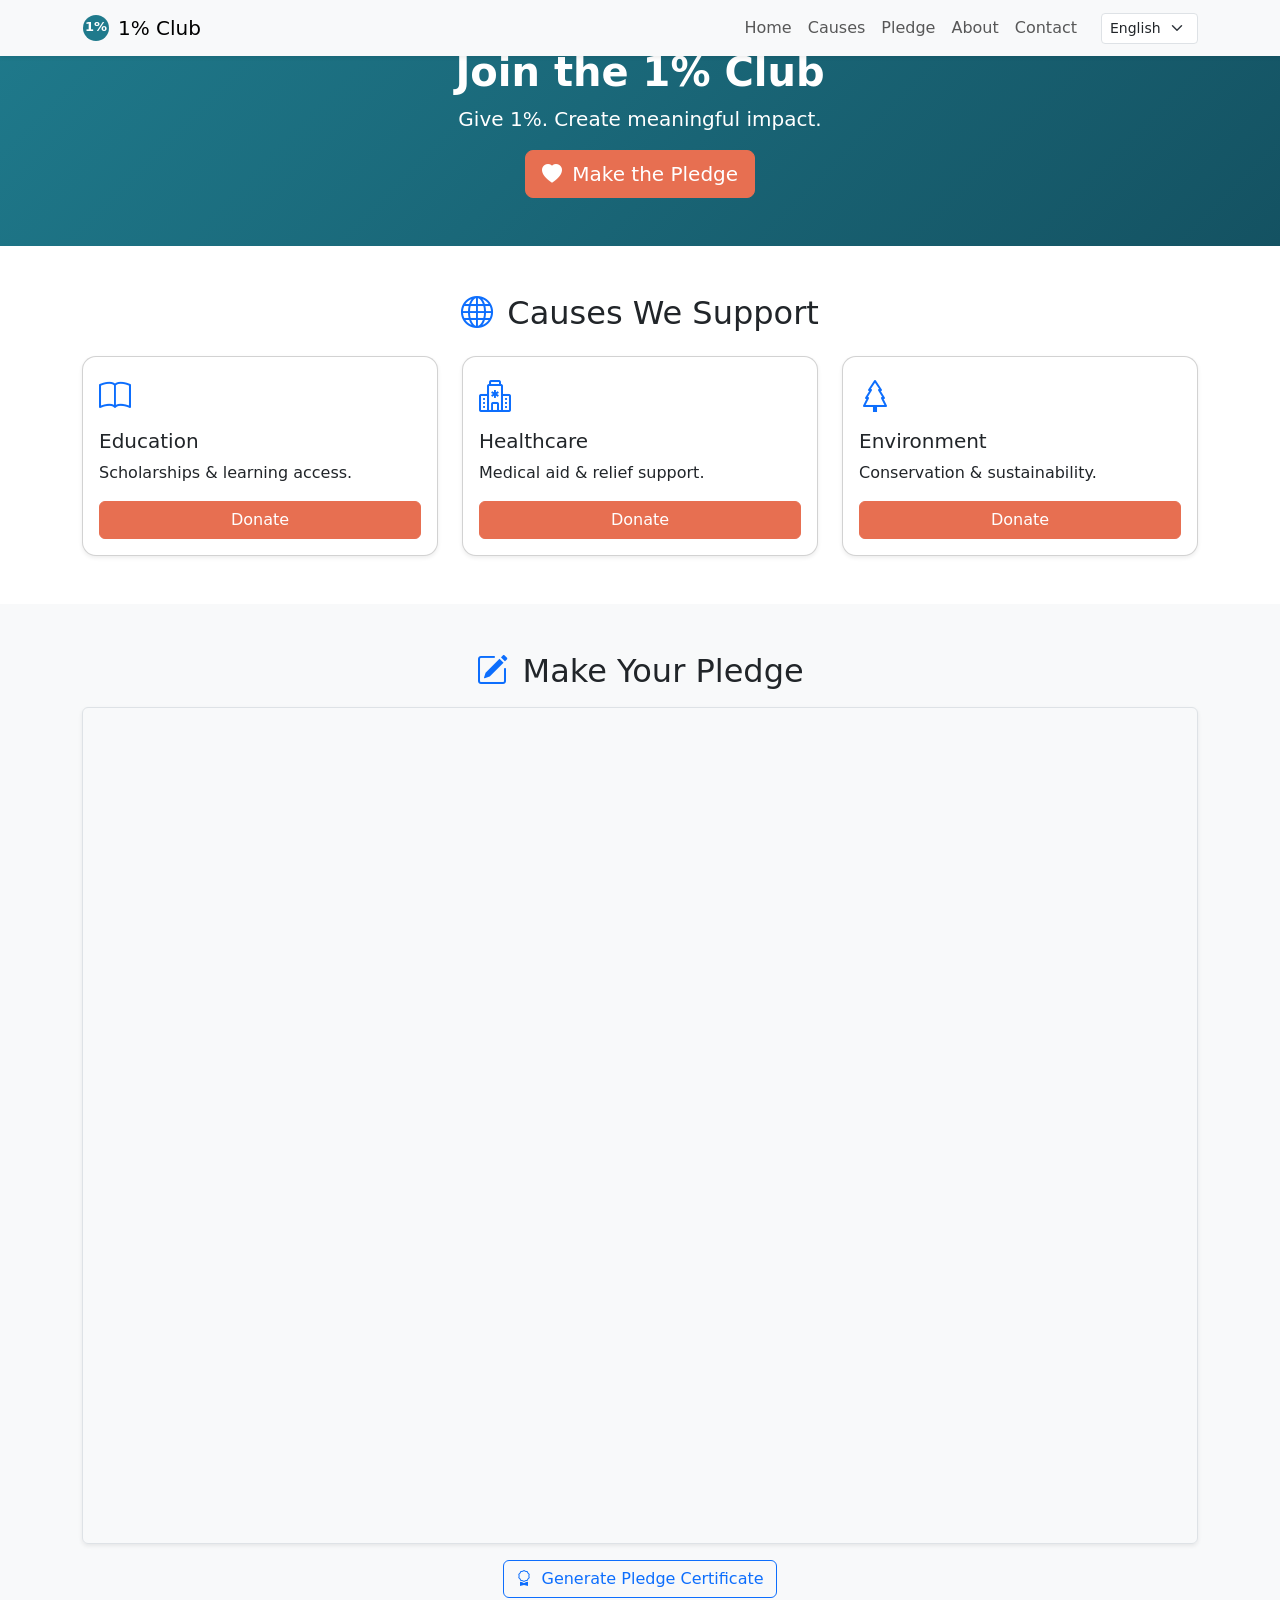
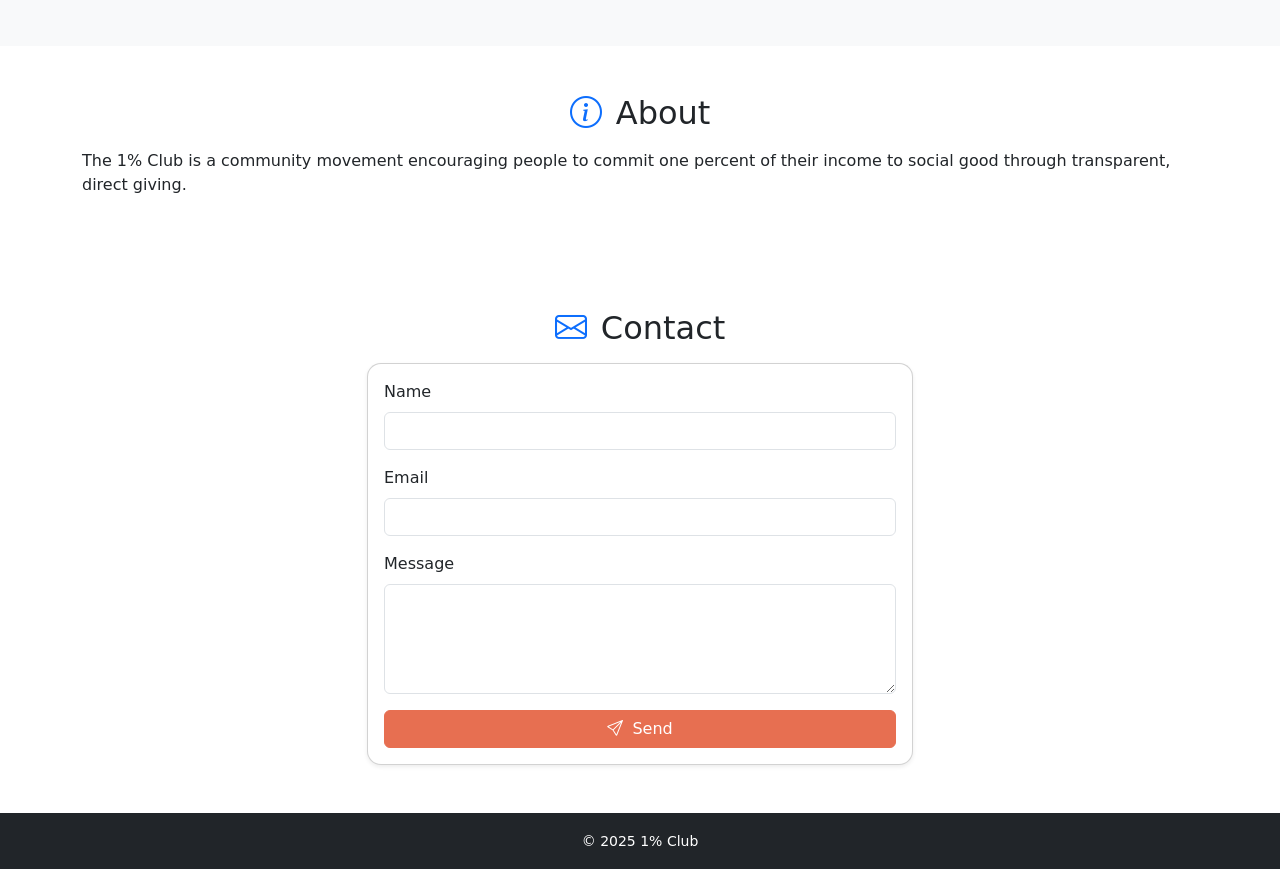
==== index.html @ 0b1a7408 "Add files via upload" ====
<!DOCTYPE html>
<html lang="en">
<head>
<meta charset="UTF-8">
<meta name="viewport" content="width=device-width, initial-scale=1">
<title>1% Club — Multilingual</title>
<link rel="icon" type="image/svg+xml" href="favicon.svg">
<link rel="stylesheet" href="https://cdn.jsdelivr.net/npm/bootstrap@5.3.3/dist/css/bootstrap.min.css">
<link rel="stylesheet" href="https://cdn.jsdelivr.net/npm/bootstrap-icons@1.11.3/font/bootstrap-icons.css">
<link rel="stylesheet" href="theme.css">
<style>section[id]{scroll-margin-top:80px}html{scroll-behavior:smooth}</style>
<!-- Analytics -->
<script defer data-domain="your-domain.example" src="https://plausible.io/js/script.js"></script>

</head>
<body>
<nav class="navbar navbar-expand-lg bg-light shadow-sm fixed-top">
  <div class="container">
    <a class="navbar-brand d-flex align-items-center" href="#home">
      <svg width="28" height="28" class="me-2"><circle cx="14" cy="14" r="13" fill="#1F7A8C"/><text x="50%" y="60%" text-anchor="middle" fill="white" font-size="13" font-weight="900">1%</text></svg>
      <span data-i18n="site_name">1% Club</span>
    </a>
    <button class="navbar-toggler" data-bs-toggle="collapse" data-bs-target="#nav"><span class="navbar-toggler-icon"></span></button>
    <div id="nav" class="collapse navbar-collapse">
      <ul class="navbar-nav ms-auto">
        <li class="nav-item"><a class="nav-link" href="#home" data-i18n="nav_home">Home</a></li>
        <li class="nav-item"><a class="nav-link" href="#causes" data-i18n="nav_causes">Causes</a></li>
        <li class="nav-item"><a class="nav-link" href="#pledge" data-i18n="nav_pledge">Pledge</a></li>
        <li class="nav-item"><a class="nav-link" href="#about" data-i18n="nav_about">About</a></li>
        <li class="nav-item"><a class="nav-link" href="#contact" data-i18n="nav_contact">Contact</a></li>
      </ul>
      <div class="ms-3">
        <select id="lang" class="form-select form-select-sm">
          <option value="en">English</option>
          <option value="mr">मराठी</option>
          <option value="hi">हिंदी</option>
        </select>
      </div>
    </div>
  </div>
</nav>

<header id="home" class="hero py-5 text-center">
  <div class="container fade-up">
    <h1 class="fw-bold mb-2" data-i18n="hero_title">Join the 1% Club</h1>
    <p class="lead mb-3" data-i18n="hero_sub">Give 1%. Create meaningful impact.</p>
    <a href="#pledge" class="btn btn-primary btn-lg">
      <i class="bi bi-heart-fill me-1"></i> <span data-i18n="cta_pledge">Make the Pledge</span>
    </a>
  </div>
</header>

<section id="causes" class="container py-5">
  <h2 class="text-center mb-4 fade-up">
    <i class="bi bi-globe text-primary me-1"></i>
    <span data-i18n="section_causes">Causes We Support</span>
  </h2>
  <div class="row g-4">
    <div class="col-md-4 fade-up"><div class="card h-100 shadow-sm"><div class="card-body">
      <i class="bi bi-book fs-2 text-primary"></i>
      <h5 class="mt-2" data-i18n="cause_edu_title">Education</h5>
      <p data-i18n="cause_edu_desc">Scholarships & learning access.</p>
      <a href="#" class="btn btn-primary w-100" target="_blank" data-i18n="btn_donate">Donate</a>
    </div></div></div>
    <div class="col-md-4 fade-up"><div class="card h-100 shadow-sm"><div class="card-body">
      <i class="bi bi-hospital fs-2 text-primary"></i>
      <h5 class="mt-2" data-i18n="cause_health_title">Healthcare</h5>
      <p data-i18n="cause_health_desc">Medical aid & relief support.</p>
      <a href="#" class="btn btn-primary w-100" target="_blank" data-i18n="btn_donate">Donate</a>
    </div></div></div>
    <div class="col-md-4 fade-up"><div class="card h-100 shadow-sm"><div class="card-body">
      <i class="bi bi-tree fs-2 text-primary"></i>
      <h5 class="mt-2" data-i18n="cause_env_title">Environment</h5>
      <p data-i18n="cause_env_desc">Conservation & sustainability.</p>
      <a href="#" class="btn btn-primary w-100" target="_blank" data-i18n="btn_donate">Donate</a>
    </div></div></div>
  </div>
</section>

<section id="pledge" class="bg-light py-5">
  <div class="container fade-up">
    <h2 class="text-center mb-3">
      <i class="bi bi-pencil-square text-primary me-1"></i>
      <span data-i18n="section_pledge">Make Your Pledge</span>
    </h2>
    <div class="ratio ratio-4x3 border rounded shadow-sm mb-3">
      <iframe src="https://docs.google.com/forms/d/e/.../viewform?embedded=true"></iframe>
    </div>
    <div class="text-center">
      <a href="certificate.html" class="btn btn-outline-primary">
        <i class="bi bi-award me-1"></i>
        <span data-i18n="btn_certificate">Generate Pledge Certificate</span>
      </a>
    </div>
  </div>
</section>

<section id="about" class="container py-5 fade-up">
  <h2 class="text-center mb-3"><i class="bi bi-info-circle text-primary me-1"></i>
    <span data-i18n="section_about">About</span></h2>
  <p data-i18n="about_text">The 1% Club is a community movement encouraging people to commit one percent of their income to social good through transparent, direct giving.</p>
</section>

<section id="contact" class="container py-5 fade-up">
  <h2 class="text-center mb-3"><i class="bi bi-envelope text-primary me-1"></i>
    <span data-i18n="section_contact">Contact</span></h2>
  <div class="row justify-content-center">
    <div class="col-md-6">
      <form action="mailto:info@1percentclub.org" method="post" enctype="text/plain" class="card p-3 shadow-sm">
        <div class="mb-3">
          <label class="form-label" data-i18n="field_name">Name</label>
          <input class="form-control" name="name" required>
        </div>
        <div class="mb-3">
          <label class="form-label" data-i18n="field_email">Email</label>
          <input class="form-control" type="email" name="email" required>
        </div>
        <div class="mb-3">
          <label class="form-label" data-i18n="field_message">Message</label>
          <textarea class="form-control" rows="4" name="message"></textarea>
        </div>
        <button class="btn btn-primary w-100" type="submit">
          <i class="bi bi-send me-1"></i> <span data-i18n="btn_send">Send</span>
        </button>
      </form>
    </div>
  </div>
</section>

<footer class="bg-dark text-white text-center py-3">
  <small>© 2025 1% Club</small>
</footer>

<script src="https://cdn.jsdelivr.net/npm/bootstrap@5.3.3/dist/js/bootstrap.bundle.min.js"></script>
<script>
const strings = {
  en: {
    site_name:"1% Club", nav_home:"Home", nav_causes:"Causes", nav_pledge:"Pledge", nav_about:"About", nav_contact:"Contact",
    hero_title:"Join the 1% Club", hero_sub:"Give 1%. Create meaningful impact.", cta_pledge:"Make the Pledge",
    section_causes:"Causes We Support", cause_edu_title:"Education", cause_edu_desc:"Scholarships & learning access.",
    cause_health_title:"Healthcare", cause_health_desc:"Medical aid & relief support.",
    cause_env_title:"Environment", cause_env_desc:"Conservation & sustainability.", btn_donate:"Donate",
    section_pledge:"Make Your Pledge", btn_certificate:"Generate Pledge Certificate",
    section_about:"About", about_text:"The 1% Club is a community movement encouraging people to commit one percent of their income to social good through transparent, direct giving.",
    section_contact:"Contact", field_name:"Name", field_email:"Email", field_message:"Message", btn_send:"Send"
  },
  mr: {
    site_name:"१% क्लब", nav_home:"मुख्यपृष्ठ", nav_causes:"कारण", nav_pledge:"प्रतिज्ञा", nav_about:"माहिती", nav_contact:"संपर्क",
    hero_title:"१% क्लबमध्ये सामील व्हा", hero_sub:"१% द्या. अर्थपूर्ण परिणाम घडवा.", cta_pledge:"प्रतिज्ञा करा",
    section_causes:"आमचे उपक्रम", cause_edu_title:"शिक्षण", cause_edu_desc:"शिष्यवृत्ती व शिक्षण संधी",
    cause_health_title:"आरोग्य", cause_health_desc:"वैद्यकीय मदत व आपत्कालीन सहाय्य",
    cause_env_title:"पर्यावरण", cause_env_desc:"संवर्धन व शाश्वतता", btn_donate:"देणगी द्या",
    section_pledge:"तुमची प्रतिज्ञा करा", btn_certificate:"प्रतिज्ञा प्रमाणपत्र तयार करा",
    section_about:"माहिती", about_text:"१% क्लब हा सामाजिक हितासाठी उत्पन्नातील एक टक्का देण्याची प्रेरणा देणारा सामुदायिक उपक्रम आहे.",
    section_contact:"संपर्क", field_name:"नाव", field_email:"ईमेल", field_message:"संदेश", btn_send:"पाठवा"
  },
  hi: {
    site_name:"1% क्लब", nav_home:"होम", nav_causes:"कारण", nav_pledge:"प्रतिज्ञा", nav_about:"जानकारी", nav_contact:"संपर्क",
    hero_title:"1% क्लब से जुड़ें", hero_sub:"1% दें. सार्थक प्रभाव बनाएं.", cta_pledge:"प्रतिज्ञा करें",
    section_causes:"हमारे सामाजिक प्रयास", cause_edu_title:"शिक्षा", cause_edu_desc:"छात्रवृत्ति और शिक्षा सहायता",
    cause_health_title:"स्वास्थ्य", cause_health_desc:"चिकित्सा सहायता व राहत",
    cause_env_title:"पर्यावरण", cause_env_desc:"संरक्षण और स्थिरता", btn_donate:"दान करें",
    section_pledge:"अपनी प्रतिज्ञा करें", btn_certificate:"प्रतिज्ञा प्रमाणपत्र बनाएं",
    section_about:"जानकारी", about_text:"1% क्लब लोगों को अपनी आय का एक प्रतिशत सामाजिक कल्याण के लिए देने के लिए प्रेरित करने वाला सामुदायिक अभियान है।",
    section_contact:"संपर्क", field_name:"नाम", field_email:"ईमेल", field_message:"संदेश", btn_send:"भेजें"
  }
};
function applyLang(lang) {
  document.querySelectorAll("[data-i18n]").forEach(el=>{
    const key = el.getAttribute("data-i18n");
    if(strings[lang] && strings[lang][key]) el.innerText = strings[lang][key];
  });
}
const sel=document.getElementById("lang");
sel.addEventListener("change", e=>applyLang(e.target.value));
applyLang("en");

// animations
const observer=new IntersectionObserver(e=>e.forEach(x=>x.isIntersecting&&x.target.classList.add("appear")));
document.querySelectorAll(".fade-up").forEach(el=>observer.observe(el));
</script>
</body>
</html>
---- theme.css ----
:root{--primary:#1F7A8C;--accent:#E76F51;--dark:#0B1C26;--light:#F7FAFC;}
.hero{background:linear-gradient(135deg,var(--primary),#145262);color:#fff;}
.btn-primary{background:var(--accent);border-color:var(--accent);}
.btn-primary:hover{background:#c85d42;border-color:#c85d42;}
.card{border-radius:14px;transition:transform .25s ease,box-shadow .25s ease;}
.card:hover{transform:translateY(-6px);box-shadow:0 16px 32px rgba(0,0,0,.08);}
.fade-up{opacity:0;transform:translateY(20px);transition:all .6s ease;}
.fade-up.appear{opacity:1;transform:translateY(0);}
@media(max-width:768px){.hero h1{font-size:1.9rem;}}
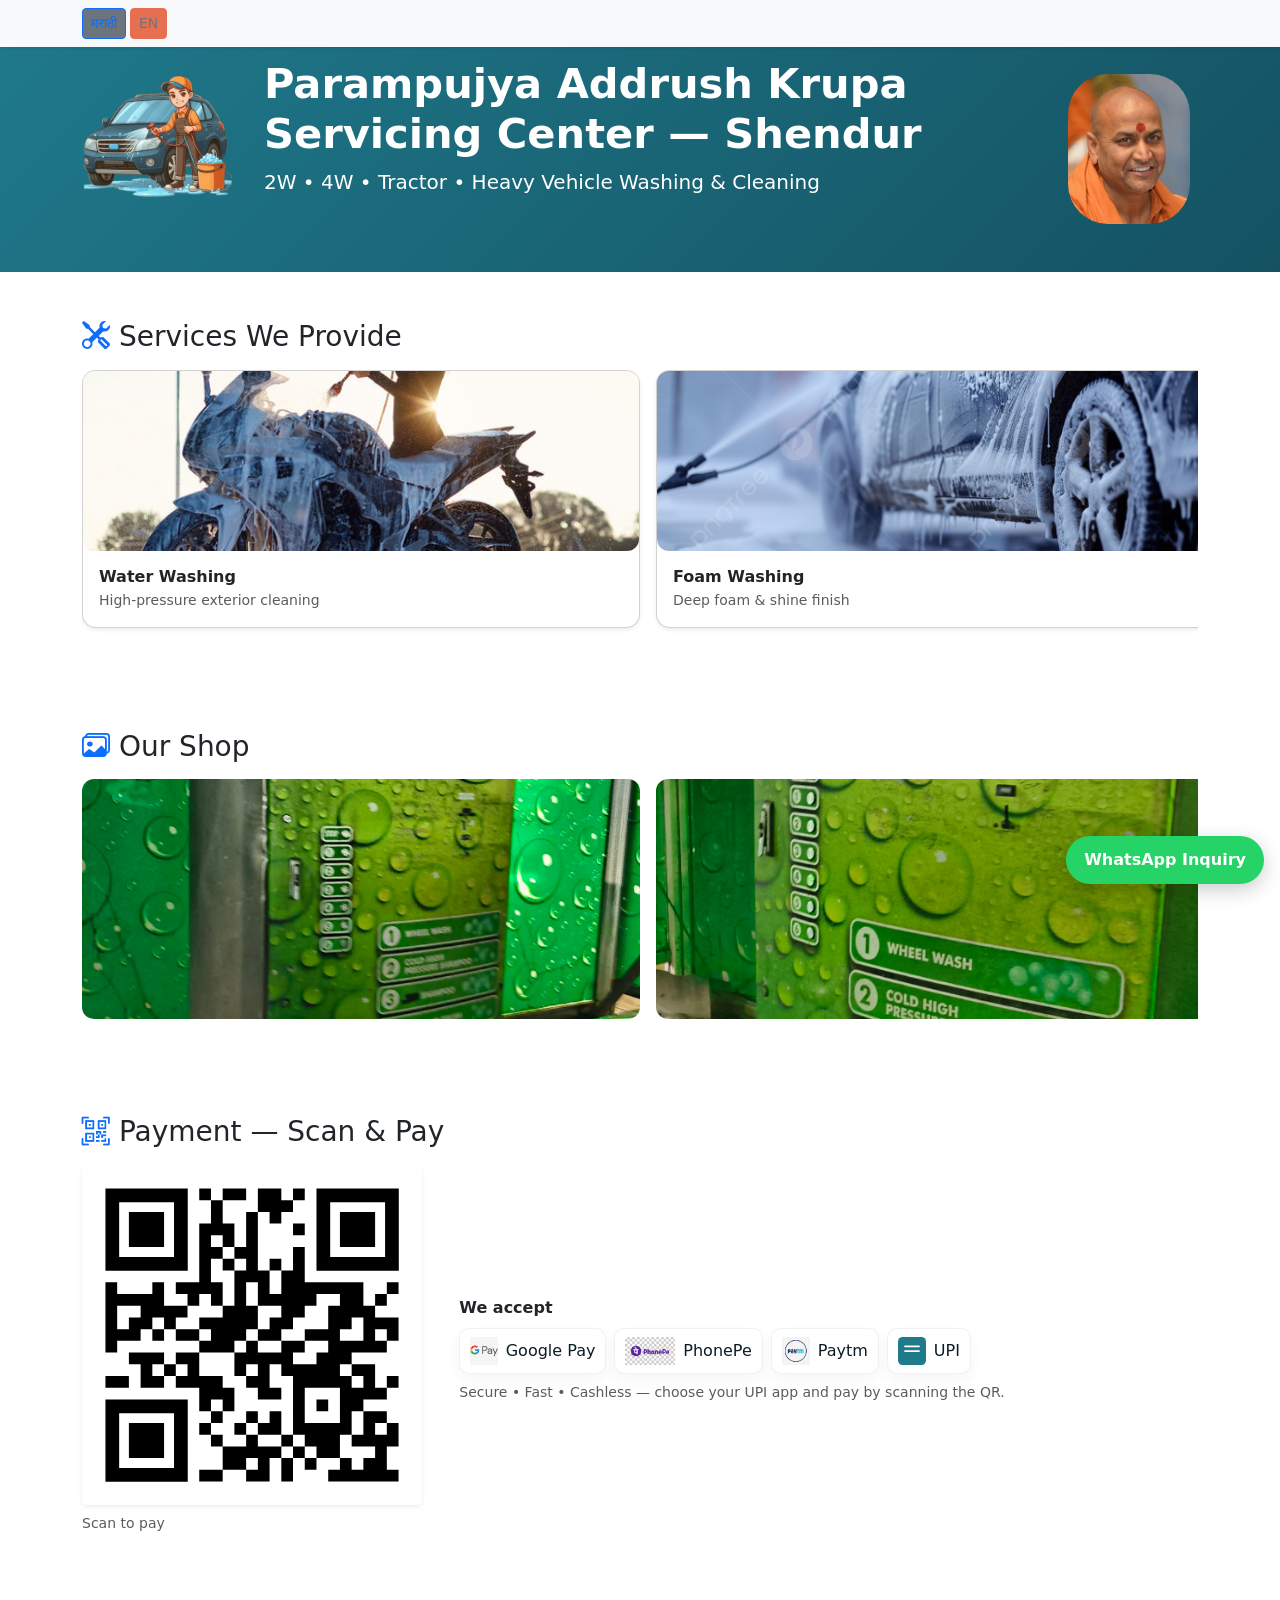
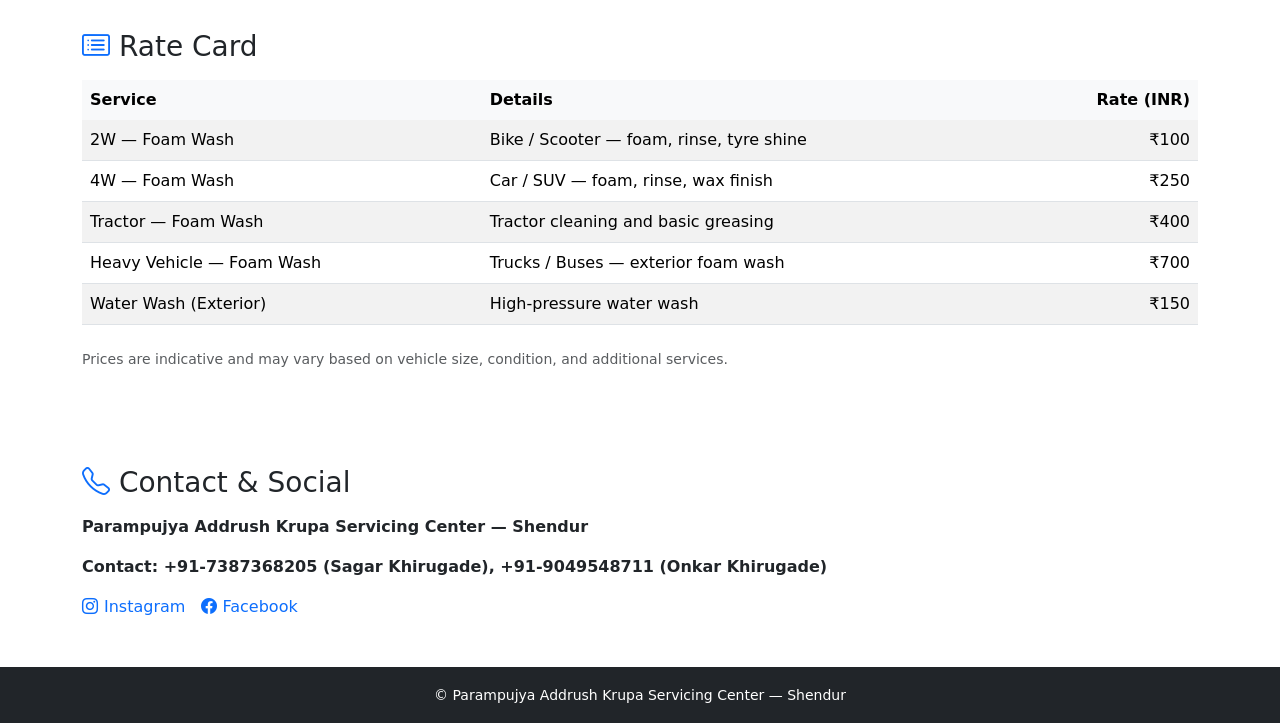
==== commit 7f1fe76b: "Service Center" ====
--- a/index.html
+++ b/index.html
@@ -1,183 +1,475 @@
 <!DOCTYPE html>
 <html lang="en">
 <head>
-<meta charset="UTF-8">
-<meta name="viewport" content="width=device-width, initial-scale=1">
-<title>1% Club — Multilingual</title>
-<link rel="icon" type="image/svg+xml" href="favicon.svg">
+<meta charset="UTF-8"><meta name="viewport" content="width=device-width, initial-scale=1">
+<title>Addrush Krupa Servicing Center – Shendur</title>
+
+<meta name="description" content="Addrush Krupa Servicing Center, Shendur — Professional vehicle washing & servicing.">
+<link rel="icon" type="image/svg+xml" href="logo.svg">
 <link rel="stylesheet" href="https://cdn.jsdelivr.net/npm/bootstrap@5.3.3/dist/css/bootstrap.min.css">
 <link rel="stylesheet" href="https://cdn.jsdelivr.net/npm/bootstrap-icons@1.11.3/font/bootstrap-icons.css">
 <link rel="stylesheet" href="theme.css">
-<style>section[id]{scroll-margin-top:80px}html{scroll-behavior:smooth}</style>
-<!-- Analytics -->
-<script defer data-domain="your-domain.example" src="https://plausible.io/js/script.js"></script>
-
+<style>html{scroll-behavior:smooth}section[id]{scroll-margin-top:80px}</style>
 </head>
 <body>
+
 <nav class="navbar navbar-expand-lg bg-light shadow-sm fixed-top">
-  <div class="container">
-    <a class="navbar-brand d-flex align-items-center" href="#home">
-      <svg width="28" height="28" class="me-2"><circle cx="14" cy="14" r="13" fill="#1F7A8C"/><text x="50%" y="60%" text-anchor="middle" fill="white" font-size="13" font-weight="900">1%</text></svg>
-      <span data-i18n="site_name">1% Club</span>
-    </a>
-    <button class="navbar-toggler" data-bs-toggle="collapse" data-bs-target="#nav"><span class="navbar-toggler-icon"></span></button>
-    <div id="nav" class="collapse navbar-collapse">
-      <ul class="navbar-nav ms-auto">
-        <li class="nav-item"><a class="nav-link" href="#home" data-i18n="nav_home">Home</a></li>
-        <li class="nav-item"><a class="nav-link" href="#causes" data-i18n="nav_causes">Causes</a></li>
-        <li class="nav-item"><a class="nav-link" href="#pledge" data-i18n="nav_pledge">Pledge</a></li>
-        <li class="nav-item"><a class="nav-link" href="#about" data-i18n="nav_about">About</a></li>
-        <li class="nav-item"><a class="nav-link" href="#contact" data-i18n="nav_contact">Contact</a></li>
-      </ul>
-      <div class="ms-3">
-        <select id="lang" class="form-select form-select-sm">
-          <option value="en">English</option>
-          <option value="mr">मराठी</option>
-          <option value="hi">हिंदी</option>
-        </select>
-      </div>
+  <div class="container d-flex align-items-center">
+    <div class="navbar-brand p-0 marquee" aria-label="Addrush Krupa Servicing Center – Shendur">
+      
+    
+    <div class="ms-auto lang-switch d-flex align-items-center" role="toolbar" aria-label="Language switch">
+      <button class="btn btn-sm btn-outline-primary me-1" data-lang="mr" aria-pressed="true">मराठी</button>
+      <button class="btn btn-sm btn-outline-secondary" data-lang="en" aria-pressed="false">EN</button>
+    </div>
     </div>
   </div>
 </nav>
 
-<header id="home" class="hero py-5 text-center">
+<header class="hero py-5">
   <div class="container fade-up">
-    <h1 class="fw-bold mb-2" data-i18n="hero_title">Join the 1% Club</h1>
-    <p class="lead mb-3" data-i18n="hero_sub">Give 1%. Create meaningful impact.</p>
-    <a href="#pledge" class="btn btn-primary btn-lg">
-      <i class="bi bi-heart-fill me-1"></i> <span data-i18n="cta_pledge">Make the Pledge</span>
-    </a>
+    <div class="row align-items-center">
+      <div class="col-auto text-center text-md-start">
+        <img src="logo.png" class="logo-mark" alt="Logo">
+      </div>
+      <div class="col text-center text-md-start">
+        <h1 class="mb-2" data-i18n="header.title">परमपूज्य अद्रुष्य कृपा सर्व्हिसिंग सेंटर — शेंडूर</h1>
+        <p class="lead" data-i18n="header.lead">2 चाकी • 4 चाकी • ट्रॅक्टर • भारी वाहन धुणे व स्वच्छता</p>
+      </div>
+      <div class="col-auto text-center text-md-start">
+        <img src="addrushSwami.webp" class="logo-swami-mark" alt="Logo">
+      </div>
+    </div>
   </div>
 </header>
 
-<section id="causes" class="container py-5">
-  <h2 class="text-center mb-4 fade-up">
-    <i class="bi bi-globe text-primary me-1"></i>
-    <span data-i18n="section_causes">Causes We Support</span>
-  </h2>
-  <div class="row g-4">
-    <div class="col-md-4 fade-up"><div class="card h-100 shadow-sm"><div class="card-body">
-      <i class="bi bi-book fs-2 text-primary"></i>
-      <h5 class="mt-2" data-i18n="cause_edu_title">Education</h5>
-      <p data-i18n="cause_edu_desc">Scholarships & learning access.</p>
-      <a href="#" class="btn btn-primary w-100" target="_blank" data-i18n="btn_donate">Donate</a>
-    </div></div></div>
-    <div class="col-md-4 fade-up"><div class="card h-100 shadow-sm"><div class="card-body">
-      <i class="bi bi-hospital fs-2 text-primary"></i>
-      <h5 class="mt-2" data-i18n="cause_health_title">Healthcare</h5>
-      <p data-i18n="cause_health_desc">Medical aid & relief support.</p>
-      <a href="#" class="btn btn-primary w-100" target="_blank" data-i18n="btn_donate">Donate</a>
-    </div></div></div>
-    <div class="col-md-4 fade-up"><div class="card h-100 shadow-sm"><div class="card-body">
-      <i class="bi bi-tree fs-2 text-primary"></i>
-      <h5 class="mt-2" data-i18n="cause_env_title">Environment</h5>
-      <p data-i18n="cause_env_desc">Conservation & sustainability.</p>
-      <a href="#" class="btn btn-primary w-100" target="_blank" data-i18n="btn_donate">Donate</a>
-    </div></div></div>
+<section class="container py-5" id="services">
+  <h3 class="mb-3"><i class="bi bi-tools text-primary"></i> <span data-i18n="services.title">आमच्या सेवा</span></h3>
+
+  <div class="services-slider">
+
+    <div class="card service-card shadow-sm">
+      <img src="waterWash.jpg" alt="Water Washing">
+      <div class="card-body">
+        <h6 class="fw-bold mb-1" data-i18n="service.water.title">वॉटर वॉश</h6>
+        <p class="small text-muted mb-0" data-i18n="service.water.desc">उच्च दाब बाह्य स्वच्छता</p>
+      </div>
+    </div>
+
+    <div class="card service-card shadow-sm">
+      <img src="foamWash.jpg" alt="Foam Washing">
+      <div class="card-body">
+        <h6 class="fw-bold mb-1" data-i18n="service.foam.title">फोम वॉश</h6>
+        <p class="small text-muted mb-0" data-i18n="service.foam.desc">डीप फोम व शाईन फिनिश</p>
+      </div>
+    </div>
+
+    <div class="card service-card shadow-sm">
+      <img src="Interior-Cleaning.jpeg" alt="Interior Cleaning">
+      <div class="card-body">
+        <h6 class="fw-bold mb-1" data-i18n="service.interior.title">इंटेरियर क्लीनिंग</h6>
+        <p class="small text-muted mb-0" data-i18n="service.interior.desc">सीट्स • डॅशबोर्ड • फ्लोर</p>
+      </div>
+    </div>
+
+    <div class="card service-card shadow-sm">
+      <img src="UnderBodyCleaning.jpg" alt="Underbody Cleaning">
+      <div class="card-body">
+        <h6 class="fw-bold mb-1" data-i18n="service.underbody.title">अंडरबॉडी क्लीनिंग</h6>
+        <p class="small text-muted mb-0" data-i18n="service.underbody.desc">चिखल व माती काढणे</p>
+      </div>
+    </div>
+
+    <div class="card service-card shadow-sm">
+      <img src="greasing.webp" alt="Greasing & Oil Spray">
+      <div class="card-body">
+        <h6 class="fw-bold mb-1" data-i18n="service.greasing.title">ग्रीसिंग व ऑईल स्प्रे</h6>
+        <p class="small text-muted mb-0" data-i18n="service.greasing.desc">संरक्षण व स्मूथ परफॉर्मन्स</p>
+      </div>
+    </div>
+
+    <div class="card service-card shadow-sm">
+      <img src="tyreBrushing.webp" alt="Tyre Polishing">
+      <div class="card-body">
+        <h6 class="fw-bold mb-1" data-i18n="service.tyre.title">टायर ब्रशिंग व पॉलिशिंग</h6>
+        <p class="small text-muted mb-0" data-i18n="service.tyre.desc">स्वच्छ • शाइन • फिनिश</p>
+      </div>
+    </div>
+
   </div>
 </section>
 
-<section id="pledge" class="bg-light py-5">
-  <div class="container fade-up">
-    <h2 class="text-center mb-3">
-      <i class="bi bi-pencil-square text-primary me-1"></i>
-      <span data-i18n="section_pledge">Make Your Pledge</span>
-    </h2>
-    <div class="ratio ratio-4x3 border rounded shadow-sm mb-3">
-      <iframe src="https://docs.google.com/forms/d/e/.../viewform?embedded=true"></iframe>
-    </div>
-    <div class="text-center">
-      <a href="certificate.html" class="btn btn-outline-primary">
-        <i class="bi bi-award me-1"></i>
-        <span data-i18n="btn_certificate">Generate Pledge Certificate</span>
-      </a>
-    </div>
+<section class="container py-5" id="gallery">
+  <h3 class="mb-3"><i class="bi bi-images text-primary"></i> <span data-i18n="gallery.title">आमचा शॉप</span></h3>
+
+  <!-- single-row gallery slider: shows two images at a time -->
+  <div class="gallery-slider" aria-label="Shop photos carousel">
+  <div class="gallery-item"><img src="IMG_20251016_222721.jpg" alt="Shop photo 1"></div>
+    <div class="gallery-item"><img src="IMG_20251016_222742.jpg" alt="Shop photo 2"></div>
+    <div class="gallery-item"><img src="IMG_20251016_222756.jpg" alt="Shop photo 3"></div>
+    <div class="gallery-item"><img src="IMG_20251016_222759.jpg" alt="Shop photo 4"></div>
+    <div class="gallery-item"><img src="IMG_20251016_222819.jpg" alt="Shop photo 5"></div>
+    <div class="gallery-item"><img src="IMG_20251016_223028.jpg" alt="Shop photo 6"></div>
   </div>
 </section>
 
-<section id="about" class="container py-5 fade-up">
-  <h2 class="text-center mb-3"><i class="bi bi-info-circle text-primary me-1"></i>
-    <span data-i18n="section_about">About</span></h2>
-  <p data-i18n="about_text">The 1% Club is a community movement encouraging people to commit one percent of their income to social good through transparent, direct giving.</p>
+<section class="container py-5" id="payment">
+  <h3 class="mb-3"><i class="bi bi-qr-code-scan text-primary"></i> <span data-i18n="payment.title">पेमेंट — स्कॅन व पे</span></h3>
+  <div class="row align-items-center g-3">
+    <div class="col-md-4 text-center text-md-start">
+      <img src="qr-code-svg.svg" class="img-fluid rounded shadow-sm" alt="Payment QR" data-i18n-alt="payment.qrAlt">
+      <p class="small text-muted mt-2 mb-0" data-i18n="payment.scanText">स्कॅन करून पे करा</p>
+    </div>
+    <div class="col-md-8">
+      <div class="payment-info">
+  <p class="mb-2 fw-bold" data-i18n="payment.weAccept">आम्ही स्वीकारतो</p>
+        <div class="d-flex align-items-center gap-2 payment-badges flex-wrap">
+          <!-- Use local image files if you have them (gpay.svg, phonepe.svg). If not, replace src with your assets. -->
+          <a href="#" class="payment-badge d-inline-flex align-items-center" aria-label="Pay with Google Pay">
+            <img src="gpay.png" alt="Google Pay" class="payment-logo">
+            <span class="ms-2" data-i18n="payment.gpay">Google Pay</span>
+          </a>
+
+          <a href="#" class="payment-badge d-inline-flex align-items-center" aria-label="Pay with PhonePe">
+            <img src="phonePay.jpg" alt="PhonePe" class="payment-logo">
+            <span class="ms-2" data-i18n="payment.phonepe">PhonePe</span>
+          </a>
+
+          <a href="#" class="payment-badge d-inline-flex align-items-center" aria-label="Pay with PhonePe">
+            <img src="paytm.png" alt="Paytm" class="payment-logo">
+            <span class="ms-2" data-i18n="payment.paytm">Paytm</span>
+          </a>
+
+          <a href="#" class="payment-badge d-inline-flex align-items-center" aria-label="Pay with UPI">
+            <svg class="payment-logo" width="28" height="28" viewBox="0 0 24 24" fill="none" xmlns="http://www.w3.org/2000/svg" aria-hidden="true">
+              <rect width="24" height="24" rx="4" fill="#1F7A8C"></rect>
+              <path d="M6 12h12" stroke="#fff" stroke-width="1.5" stroke-linecap="round"></path>
+              <path d="M6 8h12" stroke="#fff" stroke-width="1.5" stroke-linecap="round"></path>
+            </svg>
+            <span class="ms-2">UPI</span>
+          </a>
+        </div>
+        <p class="small text-muted mt-2 mb-0" data-i18n="payment.helperText">सुरक्षित • वेगवान • कॅशलेस — आपल्या UPI अॅपने QR स्कॅन करून पे करा.</p>
+      </div>
+    </div>
+  </div>
 </section>
 
-<section id="contact" class="container py-5 fade-up">
-  <h2 class="text-center mb-3"><i class="bi bi-envelope text-primary me-1"></i>
-    <span data-i18n="section_contact">Contact</span></h2>
-  <div class="row justify-content-center">
-    <div class="col-md-6">
-      <form action="mailto:info@1percentclub.org" method="post" enctype="text/plain" class="card p-3 shadow-sm">
-        <div class="mb-3">
-          <label class="form-label" data-i18n="field_name">Name</label>
-          <input class="form-control" name="name" required>
-        </div>
-        <div class="mb-3">
-          <label class="form-label" data-i18n="field_email">Email</label>
-          <input class="form-control" type="email" name="email" required>
-        </div>
-        <div class="mb-3">
-          <label class="form-label" data-i18n="field_message">Message</label>
-          <textarea class="form-control" rows="4" name="message"></textarea>
-        </div>
-        <button class="btn btn-primary w-100" type="submit">
-          <i class="bi bi-send me-1"></i> <span data-i18n="btn_send">Send</span>
-        </button>
-      </form>
-    </div>
-  </div>
+<!-- Rate card: services and rates in INR -->
+<section class="container py-5" id="rates">
+  <h3 class="mb-3"><i class="bi bi-card-list text-primary"></i> <span data-i18n="rates.title">दरपत्रक</span></h3>
+  <div class="table-responsive">
+    <table class="table table-striped align-middle">
+      <thead class="table-light">
+        <tr>
+          <th data-i18n="rates.col.service">सेवा</th>
+          <th class="d-none d-md-table-cell" data-i18n="rates.col.details">माहिती</th>
+          <th class="text-end" data-i18n="rates.col.rate">दर (INR)</th>
+        </tr>
+      </thead>
+      <tbody>
+        <tr>
+          <td data-i18n="rates.2w">2W — फोम वॉश</td>
+          <td class="d-none d-md-table-cell" data-i18n="rates.2w.details">बाइक/स्कूटर — फोम, रिन्स, टायर शाइन</td>
+          <td class="text-end" data-i18n="rates.2w.rate">₹100</td>
+        </tr>
+        <tr>
+          <td data-i18n="rates.4w">4W — फोम वॉश</td>
+          <td class="d-none d-md-table-cell" data-i18n="rates.4w.details">कार/एसयूव्ही — फोम, रिन्स, वॅक्स फिनिश</td>
+          <td class="text-end" data-i18n="rates.4w.rate">₹250</td>
+        </tr>
+        <tr>
+          <td data-i18n="rates.tractor">ट्रॅक्टर — फोम वॉश</td>
+          <td class="d-none d-md-table-cell" data-i18n="rates.tractor.details">ट्रॅक्टर क्लीनिंग व बेसिक ग्रीसिंग</td>
+          <td class="text-end" data-i18n="rates.tractor.rate">₹400</td>
+        </tr>
+        <tr>
+          <td data-i18n="rates.heavy">भारी वाहन — फोम वॉश</td>
+          <td class="d-none d-md-table-cell" data-i18n="rates.heavy.details">ट्रक्स/बस — बाह्य फोम वॉश</td>
+          <td class="text-end" data-i18n="rates.heavy.rate">₹700</td>
+        </tr>
+        <tr>
+          <td data-i18n="rates.water">वॉटर वॉश (बाह्य)</td>
+          <td class="d-none d-md-table-cell" data-i18n="rates.water.details">हाय-प्रेशर वॉटर वॉश</td>
+          <td class="text-end" data-i18n="rates.water.rate">₹150</td>
+        </tr>
+      </tbody>
+    </table>
+  </div>
+  <p class="small text-muted mb-0 mt-2" data-i18n="rates.note">किंमत अंदाजित आहे आणि वाहनाच्या आकार, स्थिती व अतिरिक्त सेवांनुसार बदलू शकते.</p>
 </section>
 
+<section class="container py-5" id="contact">
+  <h3 class="mb-3"><i class="bi bi-telephone text-primary"></i> <span data-i18n="contact.title">संपर्क व सोशल</span></h3>
+  <p><b data-i18n="contact.name">अद्रुष कृपा सर्विसिंग सेंटर — शेंडूर</b></p>
+  <p><b data-i18n="contact.phone">संपर्क: +91-7387368205</b></p>
+  <div class="social mt-2">
+    <a href="https://instagram.com/yourprofile" target="_blank"><i class="bi bi-instagram"></i> Instagram</a>
+    <a href="https://facebook.com/yourprofile" target="_blank"><i class="bi bi-facebook"></i> Facebook</a>
+  </div>
+</section>
+
+<a class="whatsapp-btn" href="https://wa.me/917387368205?text=Hello%2C%20I%20want%20washing%20service" target="_blank" data-i18n="whatsapp.text">
+  <i class="bi bi-whatsapp me-1"></i> व्हॉट्सअॅप चौकशी
+</a>
+
 <footer class="bg-dark text-white text-center py-3">
-  <small>© 2025 1% Club</small>
+  <small data-i18n="footer.text">© अद्रुष कृपा सर्विसिंग सेंटर — शेंडूर</small>
 </footer>
 
 <script src="https://cdn.jsdelivr.net/npm/bootstrap@5.3.3/dist/js/bootstrap.bundle.min.js"></script>
 <script>
-const strings = {
-  en: {
-    site_name:"1% Club", nav_home:"Home", nav_causes:"Causes", nav_pledge:"Pledge", nav_about:"About", nav_contact:"Contact",
-    hero_title:"Join the 1% Club", hero_sub:"Give 1%. Create meaningful impact.", cta_pledge:"Make the Pledge",
-    section_causes:"Causes We Support", cause_edu_title:"Education", cause_edu_desc:"Scholarships & learning access.",
-    cause_health_title:"Healthcare", cause_health_desc:"Medical aid & relief support.",
-    cause_env_title:"Environment", cause_env_desc:"Conservation & sustainability.", btn_donate:"Donate",
-    section_pledge:"Make Your Pledge", btn_certificate:"Generate Pledge Certificate",
-    section_about:"About", about_text:"The 1% Club is a community movement encouraging people to commit one percent of their income to social good through transparent, direct giving.",
-    section_contact:"Contact", field_name:"Name", field_email:"Email", field_message:"Message", btn_send:"Send"
-  },
-  mr: {
-    site_name:"१% क्लब", nav_home:"मुख्यपृष्ठ", nav_causes:"कारण", nav_pledge:"प्रतिज्ञा", nav_about:"माहिती", nav_contact:"संपर्क",
-    hero_title:"१% क्लबमध्ये सामील व्हा", hero_sub:"१% द्या. अर्थपूर्ण परिणाम घडवा.", cta_pledge:"प्रतिज्ञा करा",
-    section_causes:"आमचे उपक्रम", cause_edu_title:"शिक्षण", cause_edu_desc:"शिष्यवृत्ती व शिक्षण संधी",
-    cause_health_title:"आरोग्य", cause_health_desc:"वैद्यकीय मदत व आपत्कालीन सहाय्य",
-    cause_env_title:"पर्यावरण", cause_env_desc:"संवर्धन व शाश्वतता", btn_donate:"देणगी द्या",
-    section_pledge:"तुमची प्रतिज्ञा करा", btn_certificate:"प्रतिज्ञा प्रमाणपत्र तयार करा",
-    section_about:"माहिती", about_text:"१% क्लब हा सामाजिक हितासाठी उत्पन्नातील एक टक्का देण्याची प्रेरणा देणारा सामुदायिक उपक्रम आहे.",
-    section_contact:"संपर्क", field_name:"नाव", field_email:"ईमेल", field_message:"संदेश", btn_send:"पाठवा"
-  },
-  hi: {
-    site_name:"1% क्लब", nav_home:"होम", nav_causes:"कारण", nav_pledge:"प्रतिज्ञा", nav_about:"जानकारी", nav_contact:"संपर्क",
-    hero_title:"1% क्लब से जुड़ें", hero_sub:"1% दें. सार्थक प्रभाव बनाएं.", cta_pledge:"प्रतिज्ञा करें",
-    section_causes:"हमारे सामाजिक प्रयास", cause_edu_title:"शिक्षा", cause_edu_desc:"छात्रवृत्ति और शिक्षा सहायता",
-    cause_health_title:"स्वास्थ्य", cause_health_desc:"चिकित्सा सहायता व राहत",
-    cause_env_title:"पर्यावरण", cause_env_desc:"संरक्षण और स्थिरता", btn_donate:"दान करें",
-    section_pledge:"अपनी प्रतिज्ञा करें", btn_certificate:"प्रतिज्ञा प्रमाणपत्र बनाएं",
-    section_about:"जानकारी", about_text:"1% क्लब लोगों को अपनी आय का एक प्रतिशत सामाजिक कल्याण के लिए देने के लिए प्रेरित करने वाला सामुदायिक अभियान है।",
-    section_contact:"संपर्क", field_name:"नाम", field_email:"ईमेल", field_message:"संदेश", btn_send:"भेजें"
-  }
-};
-function applyLang(lang) {
-  document.querySelectorAll("[data-i18n]").forEach(el=>{
-    const key = el.getAttribute("data-i18n");
-    if(strings[lang] && strings[lang][key]) el.innerText = strings[lang][key];
-  });
-}
-const sel=document.getElementById("lang");
-sel.addEventListener("change", e=>applyLang(e.target.value));
-applyLang("en");
-
-// animations
 const observer=new IntersectionObserver(e=>e.forEach(x=>x.isIntersecting&&x.target.classList.add("appear")));
 document.querySelectorAll(".fade-up").forEach(el=>observer.observe(el));
 </script>
+
+<!-- Auto-slide services carousel: scrolls two cards at a time, pauses on hover, respects reduced-motion -->
+<script>
+(function(){
+  const container = document.querySelector('.services-slider');
+  if(!container) return;
+
+  // Respect user preference for reduced motion
+  if(window.matchMedia && window.matchMedia('(prefers-reduced-motion: reduce)').matches){
+    return; // don't auto-scroll
+  }
+
+  let intervalId = null;
+  const scrollStep = () => Math.round(container.clientWidth / 2);
+  const autoInterval = 3000; // ms between moves
+
+  function startAutoScroll(){
+    if(intervalId) return;
+    intervalId = setInterval(()=>{
+      if(container.scrollWidth <= container.clientWidth) return; // nothing to do
+
+      const maxScroll = container.scrollWidth - container.clientWidth;
+      const next = container.scrollLeft + scrollStep();
+      if(next >= maxScroll - 1){
+        // if at (or near) end, smoothly scroll back to start
+        container.scrollTo({ left: 0, behavior: 'smooth' });
+      } else {
+        container.scrollBy({ left: scrollStep(), behavior: 'smooth' });
+      }
+    }, autoInterval);
+  }
+
+  function stopAutoScroll(){
+    if(!intervalId) return;
+    clearInterval(intervalId);
+    intervalId = null;
+  }
+
+  // Pause on hover/focus/touch
+  container.addEventListener('mouseenter', stopAutoScroll);
+  container.addEventListener('mouseleave', startAutoScroll);
+  container.addEventListener('focusin', stopAutoScroll);
+  container.addEventListener('focusout', startAutoScroll);
+  container.addEventListener('touchstart', stopAutoScroll, {passive:true});
+  container.addEventListener('touchend', startAutoScroll, {passive:true});
+
+  // Start when doc ready
+  if(document.readyState === 'loading'){
+    document.addEventListener('DOMContentLoaded', startAutoScroll);
+  } else {
+    startAutoScroll();
+  }
+
+})();
+</script>
+
+<!-- Auto-slide gallery: show 2 at a time, scrolls left, pauses on hover, respects reduced-motion -->
+<script>
+(function(){
+  const gallery = document.querySelector('.gallery-slider');
+  if(!gallery) return;
+
+  // Respect reduced motion preference
+  if(window.matchMedia && window.matchMedia('(prefers-reduced-motion: reduce)').matches){
+    return;
+  }
+
+  let id = null;
+  const step = () => Math.round(gallery.clientWidth / 2); // move one "page" (2 items)
+  const intervalMs = 2800;
+
+  function start(){
+    if(id) return;
+    id = setInterval(()=>{
+      if(gallery.scrollWidth <= gallery.clientWidth) return;
+      const max = gallery.scrollWidth - gallery.clientWidth;
+      const next = gallery.scrollLeft + step();
+      if(next >= max - 1){
+        // rewind smoothly
+        gallery.scrollTo({ left: 0, behavior: 'smooth' });
+      } else {
+        gallery.scrollBy({ left: step(), behavior: 'smooth' });
+      }
+    }, intervalMs);
+  }
+
+  function stop(){
+    if(!id) return; clearInterval(id); id = null;
+  }
+
+  gallery.addEventListener('mouseenter', stop);
+  gallery.addEventListener('mouseleave', start);
+  gallery.addEventListener('focusin', stop);
+  gallery.addEventListener('focusout', start);
+  gallery.addEventListener('touchstart', stop, {passive:true});
+  gallery.addEventListener('touchend', start, {passive:true});
+
+  if(document.readyState === 'loading') document.addEventListener('DOMContentLoaded', start);
+  else start();
+
+})();
+</script>
+
+<!-- Simple i18n: Marathi (default) and English translations -->
+<script>
+(function(){
+  const translations = {
+    mr: {
+      'nav.brand': 'परमपूज्य अद्रुष्य कृपा सर्व्हिसिंग सेंटर — शेंडूर',
+      'header.title': 'परमपूज्य अद्रुष्य कृपा सर्व्हिसिंग सेंटर, शेंडूर',
+      'header.lead': '2 चाकी • 4 चाकी • ट्रॅक्टर •  सर्व प्रकारची अवजड वाहने धुणे व स्वच्छता',
+      'services.title': 'आमच्या सेवा',
+      'service.water.title': 'वॉटर वॉश',
+      'service.water.desc': 'उच्च दाब बाह्य स्वच्छता',
+      'service.foam.title': 'फोम वॉश',
+      'service.foam.desc': 'डीप फोम व शाईन फिनिश',
+      'service.interior.title': 'इंटेरियर क्लीनिंग',
+      'service.interior.desc': 'सीट्स • डॅशबोर्ड • फ्लोर',
+      'service.underbody.title': 'अंडरबॉडी क्लीनिंग',
+      'service.underbody.desc': 'चिखल व माती काढणे',
+      'service.greasing.title': 'ग्रीसिंग व ऑईल स्प्रे',
+      'service.greasing.desc': 'संरक्षण व स्मूथ परफॉर्मन्स',
+      'service.tyre.title': 'टायर ब्रशिंग व पॉलिशिंग',
+      'service.tyre.desc': 'स्वच्छ • शाइन • फिनिश',
+      'gallery.title': 'आमचे सेंटर',
+      'payment.title': 'पेमेंट — स्कॅन व पे',
+      'payment.scanText': 'स्कॅन करून पे करा',
+      'payment.qrAlt': 'पेमेंट QR',
+      'payment.weAccept': 'आम्ही स्वीकारतो',
+      'payment.gpay': 'Google Pay',
+      'payment.phonepe': 'PhonePe',
+      'payment.paytm': 'Paytm',
+      'payment.helperText': 'सुरक्षित • वेगवान • कॅशलेस — आपल्या UPI अॅपने QR स्कॅन करून पे करा.',
+      'rates.title': 'दरपत्रक',
+      'rates.col.service': 'सेवा',
+      'rates.col.details': 'माहिती',
+      'rates.col.rate': 'दर (INR)',
+      'rates.2w': '2 चाकी — फोम वॉश',
+      'rates.2w.details': 'बाइक/स्कूटर — फोम, रिन्स, टायर शाइन',
+      'rates.2w.rate': '₹100',
+      'rates.4w': '4 चाकी — फोम वॉश',
+      'rates.4w.details': 'कार/एसयूव्ही — फोम, रिन्स, वॅक्स फिनिश',
+      'rates.4w.rate': '₹250',
+      'rates.tractor': 'ट्रॅक्टर — फोम वॉश',
+      'rates.tractor.details': 'ट्रॅक्टर क्लीनिंग व बेसिक ग्रीसिंग',
+      'rates.tractor.rate': '₹400',
+      'rates.heavy': 'भारी वाहन — फोम वॉश',
+      'rates.heavy.details': 'ट्रक्स/बस — बाह्य फोम वॉश',
+      'rates.heavy.rate': '₹700',
+      'rates.water': 'वॉटर वॉश (बाह्य)',
+      'rates.water.details': 'हाय-प्रेशर वॉटर वॉश',
+      'rates.water.rate': '₹150',
+      'rates.note': 'किंमत अंदाजित आहे आणि वाहनाच्या आकार, स्थिती व अतिरिक्त सेवांनुसार बदलू शकते.',
+      'contact.title': 'संपर्क ',
+      'contact.name': 'परमपूज्य अद्रुष्य कृपा सर्व्हिसिंग सेंटर — शेंडूर',
+      'contact.phone': 'संपर्क: +91-7387368205 (सागर खिरुगडे), +91-9049548711 (ओंकार खिरुगडे)',
+      'whatsapp.text': 'व्हॉट्सअॅप चौकशी',
+      'footer.text': '© परमपूज्य अद्रुष्य कृपा सर्व्हिसिंग सेंटर — शेंडूर'
+    },
+    en: {
+      'nav.brand': 'Parampujya Addrush Krupa Servicing Center — Shendur',
+      'header.title': 'Parampujya Addrush Krupa Servicing Center — Shendur',
+      'header.lead': '2W • 4W • Tractor • Heavy Vehicle Washing & Cleaning',
+      'services.title': 'Services We Provide',
+      'service.water.title': 'Water Washing',
+      'service.water.desc': 'High-pressure exterior cleaning',
+      'service.foam.title': 'Foam Washing',
+      'service.foam.desc': 'Deep foam & shine finish',
+      'service.interior.title': 'Interior Cleaning',
+      'service.interior.desc': 'Seats • Dashboard • Floor',
+      'service.underbody.title': 'Underbody Cleaning',
+      'service.underbody.desc': 'Mud & dirt removal',
+      'service.greasing.title': 'Greasing & Oil Spray',
+      'service.greasing.desc': 'Protection & smooth performance',
+      'service.tyre.title': 'Tyre Brushing & Polishing',
+      'service.tyre.desc': 'Clean • Shine • Finish',
+      'gallery.title': 'Our Shop',
+      'payment.title': 'Payment — Scan & Pay',
+      'payment.scanText': 'Scan to pay',
+      'payment.qrAlt': 'Payment QR',
+      'payment.weAccept': 'We accept',
+      'payment.gpay': 'Google Pay',
+      'payment.phonepe': 'PhonePe',
+      'payment.paytm': 'Paytm',
+      'payment.helperText': 'Secure • Fast • Cashless — choose your UPI app and pay by scanning the QR.',
+      'rates.title': 'Rate Card',
+      'rates.col.service': 'Service',
+      'rates.col.details': 'Details',
+      'rates.col.rate': 'Rate (INR)',
+      'rates.2w': '2W — Foam Wash',
+      'rates.2w.details': 'Bike / Scooter — foam, rinse, tyre shine',
+      'rates.2w.rate': '₹100',
+      'rates.4w': '4W — Foam Wash',
+      'rates.4w.details': 'Car / SUV — foam, rinse, wax finish',
+      'rates.4w.rate': '₹250',
+      'rates.tractor': 'Tractor — Foam Wash',
+      'rates.tractor.details': 'Tractor cleaning and basic greasing',
+      'rates.tractor.rate': '₹400',
+      'rates.heavy': 'Heavy Vehicle — Foam Wash',
+      'rates.heavy.details': 'Trucks / Buses — exterior foam wash',
+      'rates.heavy.rate': '₹700',
+      'rates.water': 'Water Wash (Exterior)',
+      'rates.water.details': 'High-pressure water wash',
+      'rates.water.rate': '₹150',
+      'rates.note': 'Prices are indicative and may vary based on vehicle size, condition, and additional services.',
+      'contact.title': 'Contact & Social',
+      'contact.name': 'Parampujya Addrush Krupa Servicing Center — Shendur',
+      'contact.phone': 'Contact: +91-7387368205 (Sagar Khirugade), +91-9049548711 (Onkar Khirugade)',
+      'whatsapp.text': 'WhatsApp Inquiry',
+      'footer.text': '© Parampujya Addrush Krupa Servicing Center — Shendur'
+    }
+  };
+
+  function applyLang(lang){
+    document.querySelectorAll('[data-i18n]').forEach(el=>{
+      const key = el.getAttribute('data-i18n');
+      const txt = translations[lang] && translations[lang][key];
+      if(txt !== undefined){ el.textContent = txt; }
+    });
+    // alt attributes
+    document.querySelectorAll('[data-i18n-alt]').forEach(el=>{
+      const key = el.getAttribute('data-i18n-alt');
+      const txt = translations[lang] && translations[lang][key];
+      if(txt !== undefined){ el.setAttribute('alt', txt); }
+    });
+    // update lang buttons state
+    document.querySelectorAll('.lang-switch [data-lang]').forEach(btn=>{
+      const is = btn.getAttribute('data-lang') === lang;
+      btn.setAttribute('aria-pressed', is ? 'true' : 'false');
+      btn.classList.toggle('btn-outline-primary', !is);
+      btn.classList.toggle('btn-outline-secondary', is);
+      btn.classList.toggle('btn-primary', is);
+      btn.classList.toggle('btn-secondary', !is);
+    });
+    localStorage.setItem('site-lang', lang);
+  }
+
+  // attach handlers
+  document.querySelectorAll('.lang-switch [data-lang]').forEach(btn=>{
+    btn.addEventListener('click', ()=>{ applyLang(btn.getAttribute('data-lang')); });
+  });
+
+  // initialize
+  const stored = localStorage.getItem('site-lang');
+  const prefer = stored || (navigator.language && navigator.language.startsWith('en') ? 'en' : 'mr');
+  applyLang(prefer);
+})();
+</script>
+
 </body>
 </html>
--- a/theme.css
+++ b/theme.css
@@ -1,10 +1,83 @@
 
 :root{--primary:#1F7A8C;--accent:#E76F51;--dark:#0B1C26;--light:#F7FAFC;}
 .hero{background:linear-gradient(135deg,var(--primary),#145262);color:#fff;}
+.hero h1{font-size:2.6rem;font-weight:900;}
 .btn-primary{background:var(--accent);border-color:var(--accent);}
 .btn-primary:hover{background:#c85d42;border-color:#c85d42;}
 .card{border-radius:14px;transition:transform .25s ease,box-shadow .25s ease;}
 .card:hover{transform:translateY(-6px);box-shadow:0 16px 32px rgba(0,0,0,.08);}
 .fade-up{opacity:0;transform:translateY(20px);transition:all .6s ease;}
 .fade-up.appear{opacity:1;transform:translateY(0);}
-@media(max-width:768px){.hero h1{font-size:1.9rem;}}
+.services-slider{display:flex;gap:16px;overflow:hidden;scroll-snap-type:x mandatory;padding-bottom:6px;}
+/* hide scrollbar for non-scroll use */
+.services-slider::-webkit-scrollbar{height:8px;display:none}
+.services-slider{-ms-overflow-style:none;scrollbar-width:none}
+.services-slider::-webkit-scrollbar-thumb{background:#ccc;border-radius:6px;}
+/* show two cards at a time */
+.service-card{flex:0 0 50%;max-width:50%;scroll-snap-align:center;}
+@media (max-width:576px){
+	/* stack on very small screens */
+	.service-card{flex:0 0 100%;max-width:100%;}
+
+/* language switch styles */
+.lang-switch .btn{font-size:.85rem}
+.lang-switch .btn[aria-pressed="true"]{border-color:var(--primary);background:var(--primary);color:#fff}
+}
+.service-card img{width:100%;height:180px;object-fit:cover;border-radius:12px;background:#eee;}
+.whatsapp-btn{position:fixed;right:16px;bottom:16px;background:#25D366;color:#fff;border-radius:50px;padding:12px 18px;font-weight:700;box-shadow:0 6px 20px rgba(0,0,0,.2);text-decoration:none;}
+.social a{display:inline-flex;align-items:center;gap:6px;margin-right:10px;text-decoration:none;}
+.logo-mark{height:150px;margin-right:8px;}
+.logo-swami-mark{height:150px;margin-right:8px;border-radius: 40px; margin-top: 20%;}
+@media(max-width:768px){.hero h1{font-size:2.1rem;}}
+
+/* Payment badges styling */
+.payment-badges{margin-top:6px}
+.payment-badge{background:#fff;border:1px solid rgba(11,28,38,0.06);border-radius:10px;padding:8px 10px;color:var(--dark);text-decoration:none;box-shadow:0 6px 16px rgba(11,28,38,0.04);transition:transform .15s ease,box-shadow .15s ease;}
+.payment-badge:hover{transform:translateY(-3px);box-shadow:0 16px 32px rgba(11,28,38,0.08)}
+.payment-logo{height:28px;width:auto;display:block}
+.payment-info p{margin-bottom:0}
+@media(max-width:576px){
+	.logo-mark{height:120px}
+	.payment-badge{padding:6px 8px}
+	.payment-logo{height:22px}
+}
+
+/* Gallery slider: single row showing two images at a time */
+.gallery-slider{display:flex;gap:16px;overflow:hidden;align-items:center}
+.gallery-slider::-webkit-scrollbar{display:none}
+.gallery-item{flex:0 0 50%;max-width:50%;height:240px;border-radius:12px;overflow:hidden}
+.gallery-item img{width:100%;height:100%;object-fit:cover;display:block}
+
+@media (max-width:768px){
+	.gallery-item{flex:0 0 100%;max-width:100%;height:200px}
+}
+
+@media (prefers-reduced-motion: reduce){
+	/* disable any auto-scroll animation — handled in JS by not starting */
+	.gallery-slider{transition:none}
+}
+
+/* Rate card styling tweaks */
+.table thead th{border-bottom-width:0}
+.table-striped tbody tr:nth-of-type(odd){background-color:rgba(31,122,140,0.03)}
+.table-responsive{overflow-x:auto}
+.table .text-end{white-space:nowrap}
+
+@media(max-width:576px){
+	/* make table more compact on small screens */
+	.table td, .table th{padding:.5rem}
+}
+
+/* Marquee / continuous scrolling text for navbar */
+.marquee{overflow:hidden;white-space:nowrap;display:block;max-width:100%;}
+.marquee__inner{display:inline-flex;align-items:center;gap:3rem;padding-left:0;will-change:transform;animation:marquee 12s linear infinite;}
+.marquee__text{display:inline-block;white-space:nowrap;padding-right:2rem;font-weight:700;}
+
+.marquee:hover .marquee__inner{animation-play-state:paused}
+
+@keyframes marquee{0%{transform:translateX(0%);}100%{transform:translateX(-50%);}}
+
+/* Respect user's motion preferences */
+@media (prefers-reduced-motion: reduce){
+	.marquee__inner{animation:none}
+}
